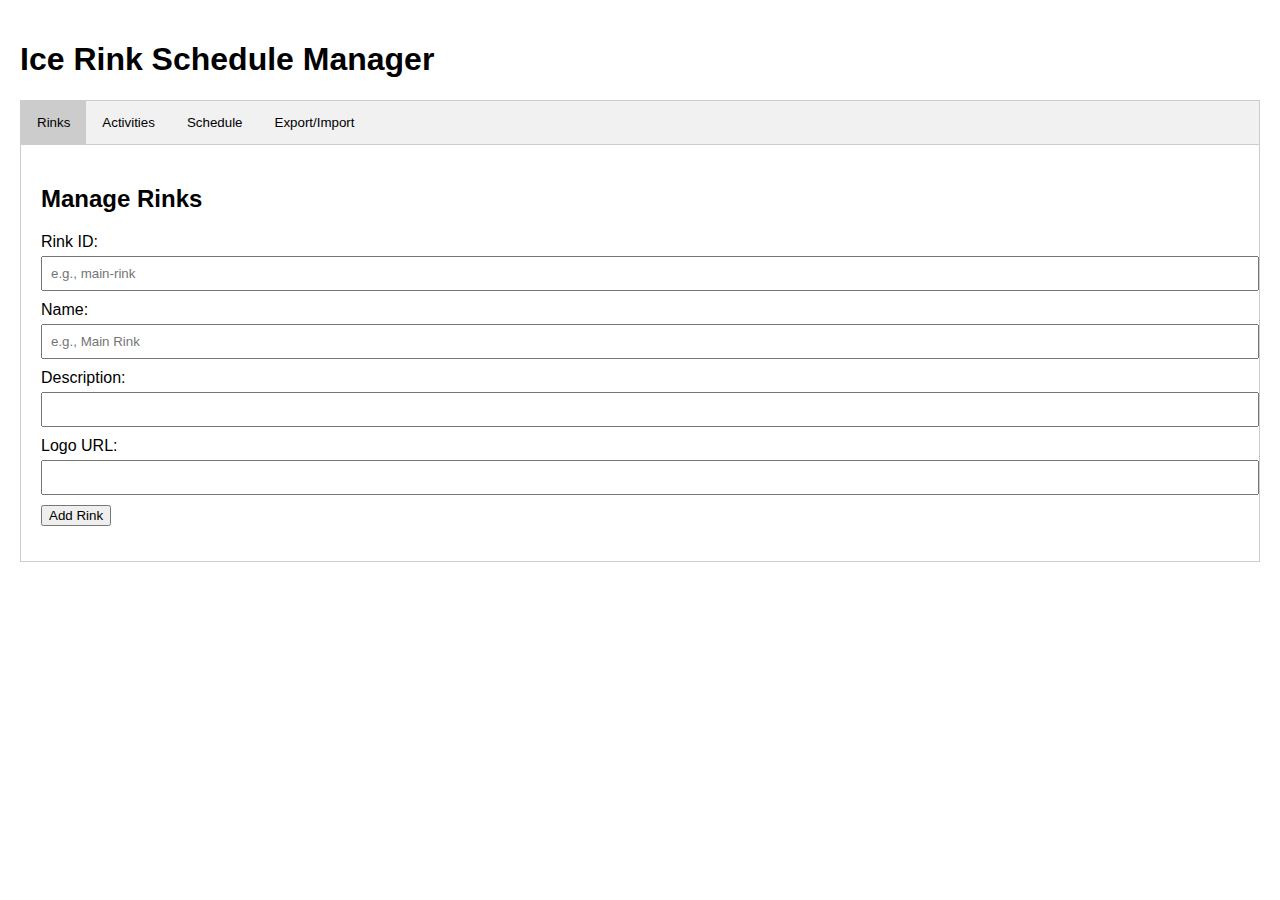
==== editor.html @ 9e3cc7c4 "new file:   editor.css 	new file:   editor.html 	new file:   editor.js" ====
<!DOCTYPE html>
<html lang="en">
<head>
    <meta charset="UTF-8">
    <meta name="viewport" content="width=device-width, initial-scale=1.0">
    <title>Ice Rink Schedule Manager</title>
    <link rel="stylesheet" href="editor.css">
</head>
<body>
    <h1>Ice Rink Schedule Manager</h1>

    <div class="tab">
        <button class="tablinks" onclick="openTab(event, 'Rinks')" id="defaultOpen">Rinks</button>
        <button class="tablinks" onclick="openTab(event, 'Activities')">Activities</button>
        <button class="tablinks" onclick="openTab(event, 'Schedule')">Schedule</button>
        <button class="tablinks" onclick="openTab(event, 'Export')">Export/Import</button>
    </div>

    <!-- Rinks Tab -->
    <div id="Rinks" class="tabcontent">
        <h2>Manage Rinks</h2>
        <div class="form-group">
            <label for="rinkId">Rink ID:</label>
            <input type="text" id="rinkId" placeholder="e.g., main-rink">
            
            <label for="rinkName">Name:</label>
            <input type="text" id="rinkName" placeholder="e.g., Main Rink">
            
            <label for="rinkDescription">Description:</label>
            <input type="text" id="rinkDescription">
            
            <label for="rinkLogo">Logo URL:</label>
            <input type="text" id="rinkLogo">
            
            <button onclick="addRink()">Add Rink</button>
        </div>
        <div id="rinksList"></div>
    </div>

    <!-- Activities Tab -->
    <div id="Activities" class="tabcontent">
        <h2>Manage Activities</h2>
        <div class="form-group">
            <label for="activityId">Activity ID:</label>
            <input type="text" id="activityId" placeholder="e.g., leiden-lions">
            
            <label for="activityName">Name:</label>
            <input type="text" id="activityName" placeholder="e.g., Leiden Lions Hockey">
            
            <label for="activityColor">Color:</label>
            <input type="color" id="activityColor" value="#ff0000">
            
            <label for="activityDescription">Description:</label>
            <input type="text" id="activityDescription">
            
            <label for="activityLogo">Logo URL:</label>
            <input type="text" id="activityLogo">
            
            <button onclick="addActivity()">Add Activity</button>
        </div>
        <div id="activitiesList"></div>
    </div>

    <!-- Schedule Tab -->
    <div id="Schedule" class="tabcontent">
        <h2>Weekly Schedule</h2>
        <div class="form-group">
            <select id="rinkSelect" onchange="initializeScheduleGrid()"></select>
        </div>
        <div id="scheduleGrid" class="schedule-grid"></div>
    </div>

    <!-- Export/Import Tab -->
    <div id="Export" class="tabcontent">
        <h2>Export/Import Data</h2>
        <textarea id="jsonData"></textarea>
        <button onclick="exportData()">Export</button>
        <button onclick="importData()">Import</button>
    </div>

    <script src="editor.js"></script>
</body>
</html>
---- editor.css ----
body {
    font-family: Arial, sans-serif;
    max-width: 1400px;
    margin: 0 auto;
    padding: 20px;
}

.tab {
    overflow: hidden;
    border: 1px solid #ccc;
    background-color: #f1f1f1;
}

.tab button {
    background-color: inherit;
    float: left;
    border: none;
    outline: none;
    cursor: pointer;
    padding: 14px 16px;
    transition: 0.3s;
}

.tab button:hover {
    background-color: #ddd;
}

.tab button.active {
    background-color: #ccc;
}

.tabcontent {
    display: none;
    padding: 20px;
    border: 1px solid #ccc;
    border-top: none;
}

.form-group {
    margin-bottom: 15px;
}

.form-group label {
    display: block;
    margin-bottom: 5px;
}

.form-group input, .form-group select {
    width: 100%;
    padding: 8px;
    margin-bottom: 10px;
}

.card {
    border: 1px solid #ccc;
    padding: 10px;
    margin: 10px 0;
    border-radius: 4px;
    position: relative;
}

.card button {
    margin-left: 10px;
}

.schedule-grid {
    display: grid;
    grid-template-columns: auto repeat(7, 1fr);
    gap: 2px;
    margin-top: 20px;
    font-size: 0.9em;
}

.schedule-grid > div {
    padding: 5px;
    border: 1px solid #ddd;
    min-height: 20px;
}

.schedule-header {
    background-color: #f1f1f1;
    font-weight: bold;
    user-select: none;
}

.time-slot {
    cursor: pointer;
    position: relative;
}

.time-slot:hover {
    background-color: #f0f0f0;
}

.time-slot.selected {
    outline: 2px solid #000;
    z-index: 1;
}

.activity-dropdown {
    position: absolute;
    background: white;
    border: 1px solid #ccc;
    box-shadow: 0 2px 4px rgba(0,0,0,0.2);
    z-index: 100;
    max-height: 200px;
    overflow-y: auto;
    width: 150px;
}

.activity-dropdown div {
    padding: 8px;
    cursor: pointer;
}

.activity-dropdown div:hover {
    background-color: #f0f0f0;
}

.export-section {
    margin-top: 20px;
}

textarea {
    width: 100%;
    height: 200px;
}

.schedule-item {
    padding: 5px;
    margin: 2px 0;
    border-radius: 3px;
    font-size: 0.8em;
}
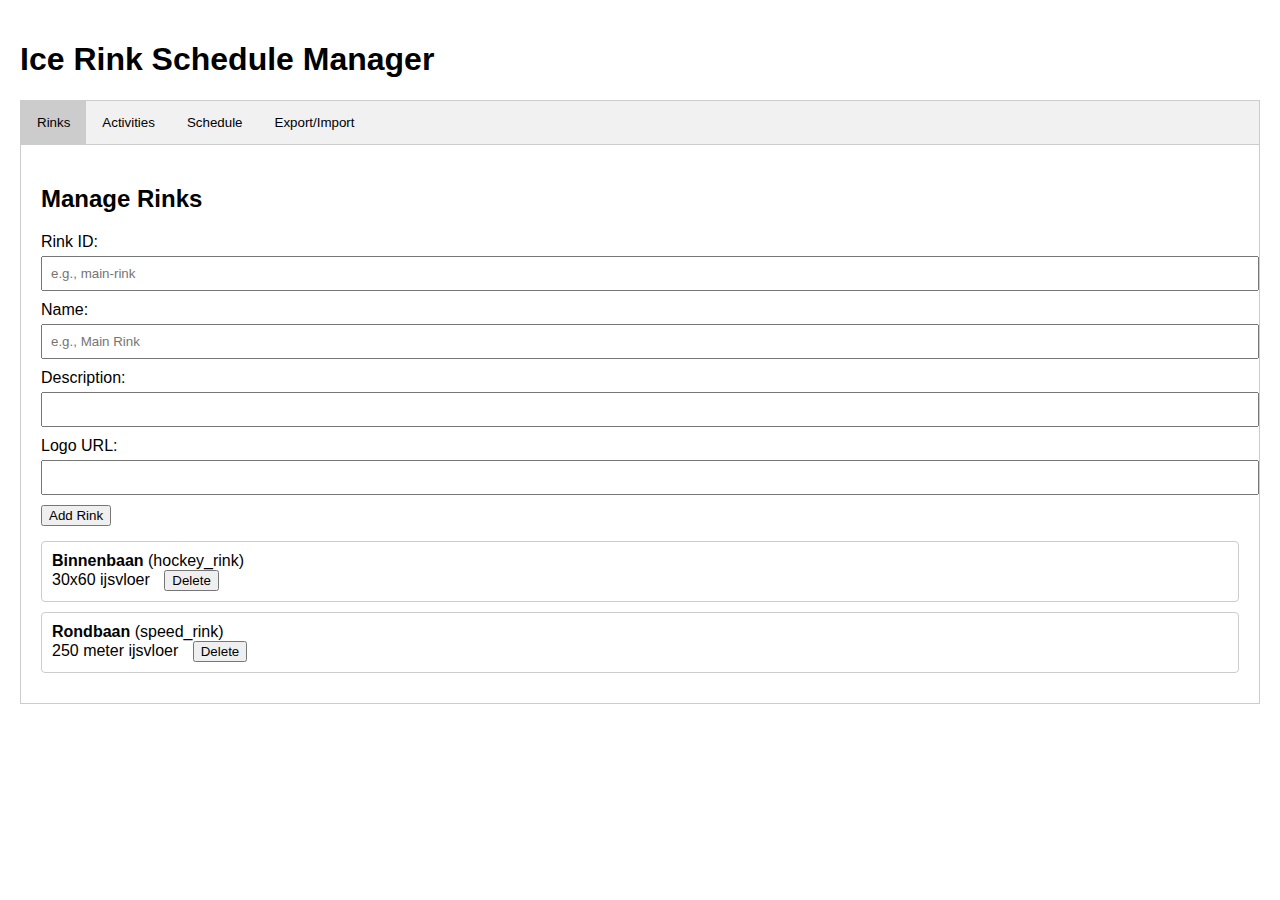
==== commit 12fe7d99: "modified:   data/schedule.json 	modified:   editor.html 	modified:   editor.js" ====
--- a/editor.html
+++ b/editor.html
@@ -32,7 +32,7 @@
             <label for="rinkLogo">Logo URL:</label>
             <input type="text" id="rinkLogo">
             
-            <button onclick="addRink()">Add Rink</button>
+            <button id="addRinkBtn">Add Rink</button>
         </div>
         <div id="rinksList"></div>
     </div>
@@ -40,7 +40,9 @@
     <!-- Activities Tab -->
     <div id="Activities" class="tabcontent">
         <h2>Manage Activities</h2>
-        <div class="form-group">
+        <div class="form-group" id="activityForm">
+            <input type="hidden" id="activityEditId" value="">
+            
             <label for="activityId">Activity ID:</label>
             <input type="text" id="activityId" placeholder="e.g., leiden-lions">
             
@@ -51,12 +53,34 @@
             <input type="color" id="activityColor" value="#ff0000">
             
             <label for="activityDescription">Description:</label>
-            <input type="text" id="activityDescription">
+            <textarea id="activityDescription" rows="3"></textarea>
+            
+            <label for="activityWebsite">Website:</label>
+            <input type="url" id="activityWebsite" placeholder="https://example.com">
+            
+            <div id="socialMediaContainer">
+                <label>Social Media Accounts:</label>
+                <div class="social-media-list"></div>
+                <div class="social-media-add">
+                    <select id="socialPlatform">
+                        <option value="facebook">Facebook</option>
+                        <option value="instagram">Instagram</option>
+                        <option value="twitter">Twitter</option>
+                        <option value="youtube">YouTube</option>
+                        <option value="linkedin">LinkedIn</option>
+                    </select>
+                    <input type="text" id="socialUrl" placeholder="Profile URL">
+                    <button type="button" id="addSocialMediaBtn">Add</button>
+                </div>
+            </div>
             
             <label for="activityLogo">Logo URL:</label>
             <input type="text" id="activityLogo">
             
-            <button onclick="addActivity()">Add Activity</button>
+            <div class="button-group">
+                <button id="saveActivityBtn">Add Activity</button>
+                <button id="cancelEditBtn" style="display: none;">Cancel</button>
+            </div>
         </div>
         <div id="activitiesList"></div>
     </div>
@@ -65,17 +89,30 @@
     <div id="Schedule" class="tabcontent">
         <h2>Weekly Schedule</h2>
         <div class="form-group">
-            <select id="rinkSelect" onchange="initializeScheduleGrid()"></select>
+            <select id="rinkSelect"></select>
         </div>
-        <div id="scheduleGrid" class="schedule-grid"></div>
+        <div style="height: calc(100vh - 200px); overflow-y: auto;">
+            <div id="scheduleGrid" class="schedule-grid"></div>
+        </div>
     </div>
 
     <!-- Export/Import Tab -->
     <div id="Export" class="tabcontent">
         <h2>Export/Import Data</h2>
+        
+        <div class="export-info" style="margin-bottom: 20px;">
+            <h3>How to Save Changes</h3>
+            <ol>
+                <li>Click the Export button below to get the current schedule data</li>
+                <li>The data will appear in the textarea and also download as schedule.json</li>
+                <li>Replace the contents of data/schedule.json in the GitHub repository with this new data</li>
+                <li>Commit and push the changes - the site will automatically update</li>
+            </ol>
+        </div>
+    
         <textarea id="jsonData"></textarea>
-        <button onclick="exportData()">Export</button>
-        <button onclick="importData()">Import</button>
+        <button id="exportBtn">Export</button>
+        <button id="importBtn">Import</button>
     </div>
 
     <script src="editor.js"></script>
--- a/editor.css
+++ b/editor.css
@@ -51,6 +51,80 @@
     margin-bottom: 10px;
 }
 
+.form-group textarea {
+    width: 100%;
+    padding: 8px;
+    margin-bottom: 10px;
+    resize: vertical;
+}
+
+.social-media-list {
+    margin-bottom: 10px;
+}
+
+.social-media-item {
+    display: flex;
+    align-items: center;
+    margin-bottom: 5px;
+    padding: 5px;
+    background-color: #f5f5f5;
+    border-radius: 4px;
+}
+
+.social-media-item span {
+    flex-grow: 1;
+    margin-right: 10px;
+}
+
+.social-media-add {
+    display: flex;
+    gap: 10px;
+    margin-bottom: 15px;
+}
+
+.social-media-add select,
+.social-media-add input {
+    padding: 5px;
+}
+
+.social-media-add button {
+    padding: 5px 10px;
+}
+
+.button-group {
+    display: flex;
+    gap: 10px;
+}
+
+.activity-card {
+    position: relative;
+}
+
+.activity-actions {
+    position: absolute;
+    right: 10px;
+    top: 10px;
+    display: flex;
+    gap: 5px;
+}
+
+.social-links {
+    margin-top: 10px;
+    padding-top: 10px;
+    border-top: 1px solid #eee;
+}
+
+.social-link {
+    display: inline-block;
+    margin-right: 10px;
+    color: #666;
+    text-decoration: none;
+}
+
+.social-link:hover {
+    text-decoration: underline;
+}
+
 .card {
     border: 1px solid #ccc;
     padding: 10px;
@@ -69,6 +143,40 @@
     gap: 2px;
     margin-top: 20px;
     font-size: 0.9em;
+    position: relative; /* Add this */
+}
+
+.schedule-header-row {
+    display: grid;
+    grid-template-columns: auto repeat(7, 1fr);
+    gap: 2px;
+    position: sticky;
+    top: 0;
+    background-color: white;
+    z-index: 10;
+    box-shadow: 0 2px 4px rgba(0,0,0,0.1);
+}
+
+.schedule-body {
+    display: grid;
+    grid-template-columns: auto repeat(7, 1fr);
+    gap: 2px;
+}
+
+.schedule-header {
+    background-color: #f1f1f1;
+    font-weight: bold;
+    user-select: none;
+    padding: 5px;
+    text-align: center;
+}
+
+.time-label {
+    background-color: white;
+    padding: 5px;
+    position: sticky;
+    left: 0;
+    z-index: 5;
 }
 
 .schedule-grid > div {
